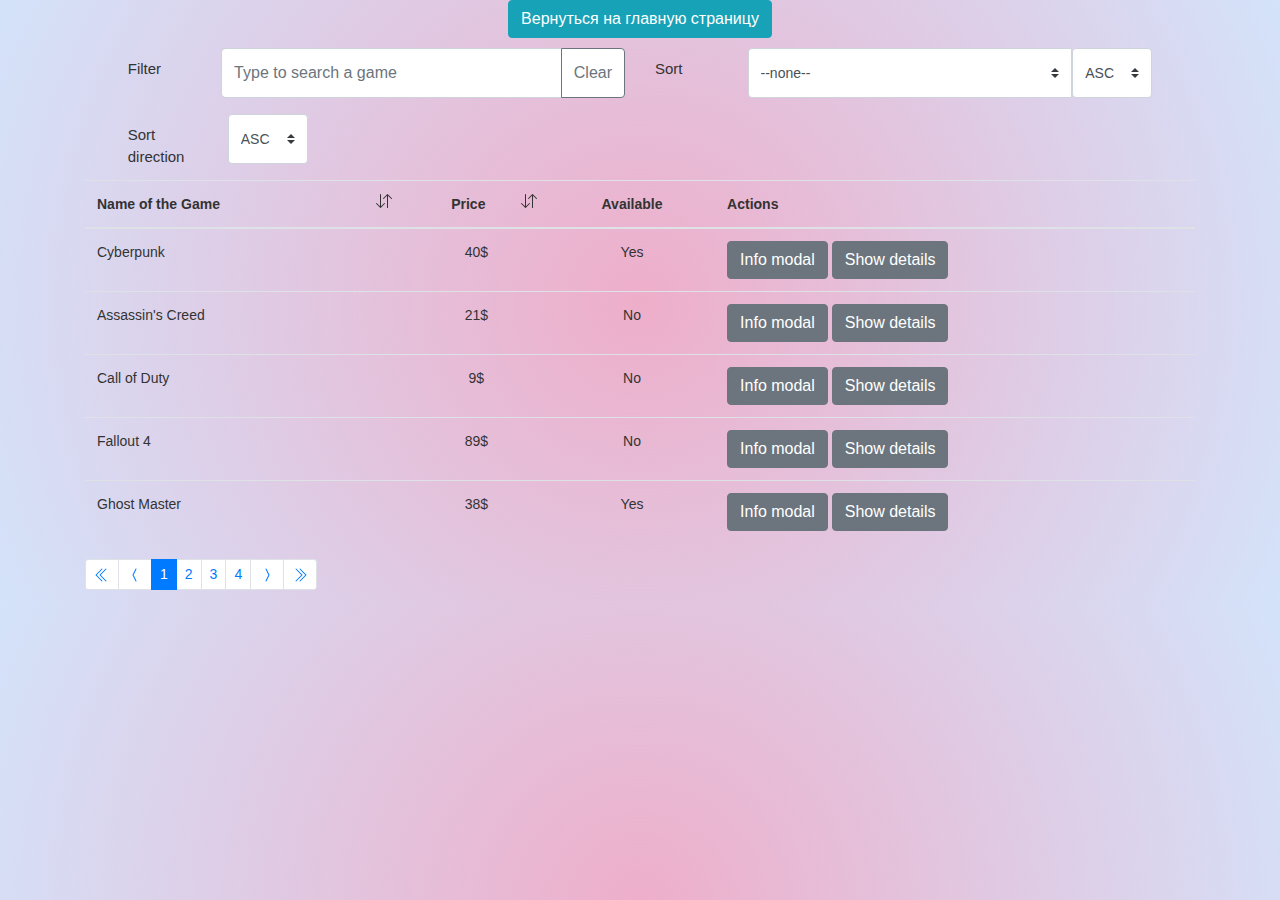
==== search.html @ 6850df5f "commit" ====
<!DOCTYPE html>
<html>
<head>
	<title>3</title>
	 <link rel="stylesheet" href="https://maxcdn.bootstrapcdn.com/bootstrap/4.1.0/css/bootstrap.min.css">
  	<script src="https://ajax.googleapis.com/ajax/libs/jquery/3.3.1/jquery.min.js"></script>
  	<script src="https://cdnjs.cloudflare.com/ajax/libs/popper.js/1.14.0/umd/popper.min.js"></script>
  	<script src="https://maxcdn.bootstrapcdn.com/bootstrap/4.1.0/js/bootstrap.min.js"></script>
  	<style>
  		body {
  			font-family: 'PT Sans', sans-serif;
  font-size: 14px;
  color: #333;
  line-height: 22px;
  margin:0;
  background: rgb(238,174,202);
background: radial-gradient(circle, rgba(238,174,202,1) 0%, rgba(89,148,235,0.26404065043986347) 100%);

  		}
  		.btn-outline-secondary {
  			background-color: white;
  		}
  		.top-col {
  			display: flex;
  			gap:60px;

  		}
  		.container-fluid {
  			margin-top: 10px;
  			width:95%;
  		}
  		.text-top {
  			padding-top: 10px;
  			font-size: 15px;
  			width:40px;
  		}
  		.mb-3 {
  		
  			height: 50px;
  		}
  		.custom-select {
  			height: 50px;
  		}
  		.ascend {
  			background-color: white;
  		}
  		.table {
  			vertical-align: middle;
  		}
  		.text-table {
  			text-align: center;
  		}
  		
  		.th-row{
  			display: flex;
  		}
  		.favicon {
  			width:10%;
  			height: 100%;
  			text-align: right;
  		}
  		.table-span {
  			width:90%;
  			height: 100%;
  		}
  		.bi-arrow-down-up {
  			float: right;
  		}
  		.bi {
  			vertical-align: middle;
  		}
  		.return {
			width:100%;
			text-align: center;
		}
		a {
			text-decoration: none;
			color:white;
		}
  	</style>	
</head>
<body>
	<div class="return"><button type="button" class="btn btn-info"><a href="index.html">Вернуться на главную страницу</a></button></div>
	<div class="container">
<div class="container-fluid">
  <div class="row top-container">
    <div class="col top-col">
    	
    	<div class="text-top">Filter</div>
    	<div class="input-group mb-3">
		<input type="text" class="form-control" placeholder="Type to search a game" aria-label="" aria-describedby="button-addon2">
 		<div class="input-group-append">
   		<button class="btn btn-outline-secondary" type="button" id="button-addon2">Clear</button>
  		</div>
	
	</div>
	</div>
    <div class="col top-col">
    	<div class="text-top">Sort</div>
    	<div class="input-group mb-3">

  		<select class="custom-select " id="inputGroupSelect01">
    	<option selected>--none--</option>
    	<option value="1">One</option>
    	<option value="2">Two</option>
    	<option value="3">Three</option>
 		</select>
 		<div class="input-group mb-3 " style="width:80px; ">
 		 <select class="custom-select ascend" id="inputGroupSelect02" >
  		<option selected >ASC</option>
   	 	<option value="1">One</option>
  	  	<option value="2">Two</option>
   		<option value="3">Three</option>
  		</select>
		</div>
		</div>
		
    </div>
    <div class="w-100"></div>
    <div class="col top-col">
    	<div class="text-top">Sort direction</div>
    	<div class="input-group mb-3 " style="width:80px; ">
 		 <select class="custom-select " id="inputGroupSelect02" >
  		<option selected >ASC</option>
   	 	<option value="1">DSC</option>
  	  	
  		</select>
		</div>

    </div>
    


    </div>
  </div>
  <table class="table ">
  	<thead>
  		<tr>
  			<th >Name of the Game <svg xmlns="http://www.w3.org/2000/svg" width="16" height="16" fill="currentColor" class="bi bi-arrow-down-up" viewBox="0 0 16 16">
  <path fill-rule="evenodd" d="M11.5 15a.5.5 0 0 0 .5-.5V2.707l3.146 3.147a.5.5 0 0 0 .708-.708l-4-4a.5.5 0 0 0-.708 0l-4 4a.5.5 0 1 0 .708.708L11 2.707V14.5a.5.5 0 0 0 .5.5zm-7-14a.5.5 0 0 1 .5.5v11.793l3.146-3.147a.5.5 0 0 1 .708.708l-4 4a.5.5 0 0 1-.708 0l-4-4a.5.5 0 0 1 .708-.708L4 13.293V1.5a.5.5 0 0 1 .5-.5z"/>
</svg></th>	
  			<th class="text-table ">Price 
<svg xmlns="http://www.w3.org/2000/svg" width="16" height="16" fill="currentColor" class="bi bi-arrow-down-up" viewBox="0 0 16 16">
  <path fill-rule="evenodd" d="M11.5 15a.5.5 0 0 0 .5-.5V2.707l3.146 3.147a.5.5 0 0 0 .708-.708l-4-4a.5.5 0 0 0-.708 0l-4 4a.5.5 0 1 0 .708.708L11 2.707V14.5a.5.5 0 0 0 .5.5zm-7-14a.5.5 0 0 1 .5.5v11.793l3.146-3.147a.5.5 0 0 1 .708.708l-4 4a.5.5 0 0 1-.708 0l-4-4a.5.5 0 0 1 .708-.708L4 13.293V1.5a.5.5 0 0 1 .5-.5z"/>
</svg>
  			</th>	
  			<th class="text-table">Available</th>	
  			<th>Actions</th>	
  		</tr>
  	</thead>
  	<tr>
  		<td>Cyberpunk</td>
  		<td class="text-table">40$</td>
  		<td class="text-table">Yes</td>
  		<td><button type="button" class="btn btn-secondary">Info modal</button> <button type="button" class="btn btn-secondary">Show details</button></td>
  	</tr>
	<tr>
  		<td>Assassin's Creed</td>
  		<td class="text-table">21$</td>
  		<td class="text-table">No</td>
  		<td><button type="button" class="btn btn-secondary">Info modal</button> <button type="button" class="btn btn-secondary">Show details</button></td>
  	</tr>
  	<tr >
  		<td>Call of Duty</td>
  		<td class="text-table">9$</td>
  		<td class="text-table">No</td>
  		<td><button type="button" class="btn btn-secondary">Info modal</button> <button type="button" class="btn btn-secondary">Show details</button></td>
  	</tr>
  	<tr>
  		<td>Fallout 4</td>
  		<td class="text-table">89$</td>
  		<td class="text-table">No</td>
  		<td><button type="button" class="btn btn-secondary">Info modal</button> <button type="button" class="btn btn-secondary">Show details</button></td>
  	</tr>
  	<tr>
  		<td>Ghost Master</td>
  		<td class="text-table">38$</td>
  		<td class="text-table">Yes</td>
  		<td><button type="button" class="btn btn-secondary">Info modal</button> <button type="button" class="btn btn-secondary">Show details</button></td>
  	</tr>
  </table>
  <div>
  	
<ul class="pagination pagination-sm">
	<li class="page-item"><a class="page-link" href="#"> <svg xmlns="http://www.w3.org/2000/svg" width="16" height="16" fill="currentColor" class="bi bi-chevron-double-left" viewBox="0 0 16 16">
  <path fill-rule="evenodd" d="M8.354 1.646a.5.5 0 0 1 0 .708L2.707 8l5.647 5.646a.5.5 0 0 1-.708.708l-6-6a.5.5 0 0 1 0-.708l6-6a.5.5 0 0 1 .708 0z"/>
  <path fill-rule="evenodd" d="M12.354 1.646a.5.5 0 0 1 0 .708L6.707 8l5.647 5.646a.5.5 0 0 1-.708.708l-6-6a.5.5 0 0 1 0-.708l6-6a.5.5 0 0 1 .708 0z"/>
</svg></a></li>
	<li class="page-item"><a class="page-link" href="#"><svg xmlns="http://www.w3.org/2000/svg" width="16" height="16" fill="currentColor" class="bi bi-chevron-compact-left" viewBox="0 0 16 16">
  <path fill-rule="evenodd" d="M9.224 1.553a.5.5 0 0 1 .223.67L6.56 8l2.888 5.776a.5.5 0 1 1-.894.448l-3-6a.5.5 0 0 1 0-.448l3-6a.5.5 0 0 1 .67-.223z"/>
</svg></a></li>
    <li class="page-item active"><a class="page-link" href="#">1</a></li>
    <li class="page-item"><a class="page-link" href="#">2</a></li>
    <li class="page-item"><a class="page-link" href="#">3</a></li>
  <li class="page-item"><a class="page-link" href="#">4</a></li>
  <li class="page-item"><a class="page-link" href="#"><svg xmlns="http://www.w3.org/2000/svg" width="16" height="16" fill="currentColor" class="bi bi-chevron-compact-right" viewBox="0 0 16 16">
  <path fill-rule="evenodd" d="M6.776 1.553a.5.5 0 0 1 .671.223l3 6a.5.5 0 0 1 0 .448l-3 6a.5.5 0 1 1-.894-.448L9.44 8 6.553 2.224a.5.5 0 0 1 .223-.671z"/>
</svg></a></li>
  <li class="page-item"><a class="page-link" href="#"><svg xmlns="http://www.w3.org/2000/svg" width="16" height="16" fill="currentColor" class="bi bi-chevron-double-right" viewBox="0 0 16 16">
  <path fill-rule="evenodd" d="M3.646 1.646a.5.5 0 0 1 .708 0l6 6a.5.5 0 0 1 0 .708l-6 6a.5.5 0 0 1-.708-.708L9.293 8 3.646 2.354a.5.5 0 0 1 0-.708z"/>
  <path fill-rule="evenodd" d="M7.646 1.646a.5.5 0 0 1 .708 0l6 6a.5.5 0 0 1 0 .708l-6 6a.5.5 0 0 1-.708-.708L13.293 8 7.646 2.354a.5.5 0 0 1 0-.708z"/>
</svg></a></li>
  </ul>

  </div>
</div>
</body>
</html>
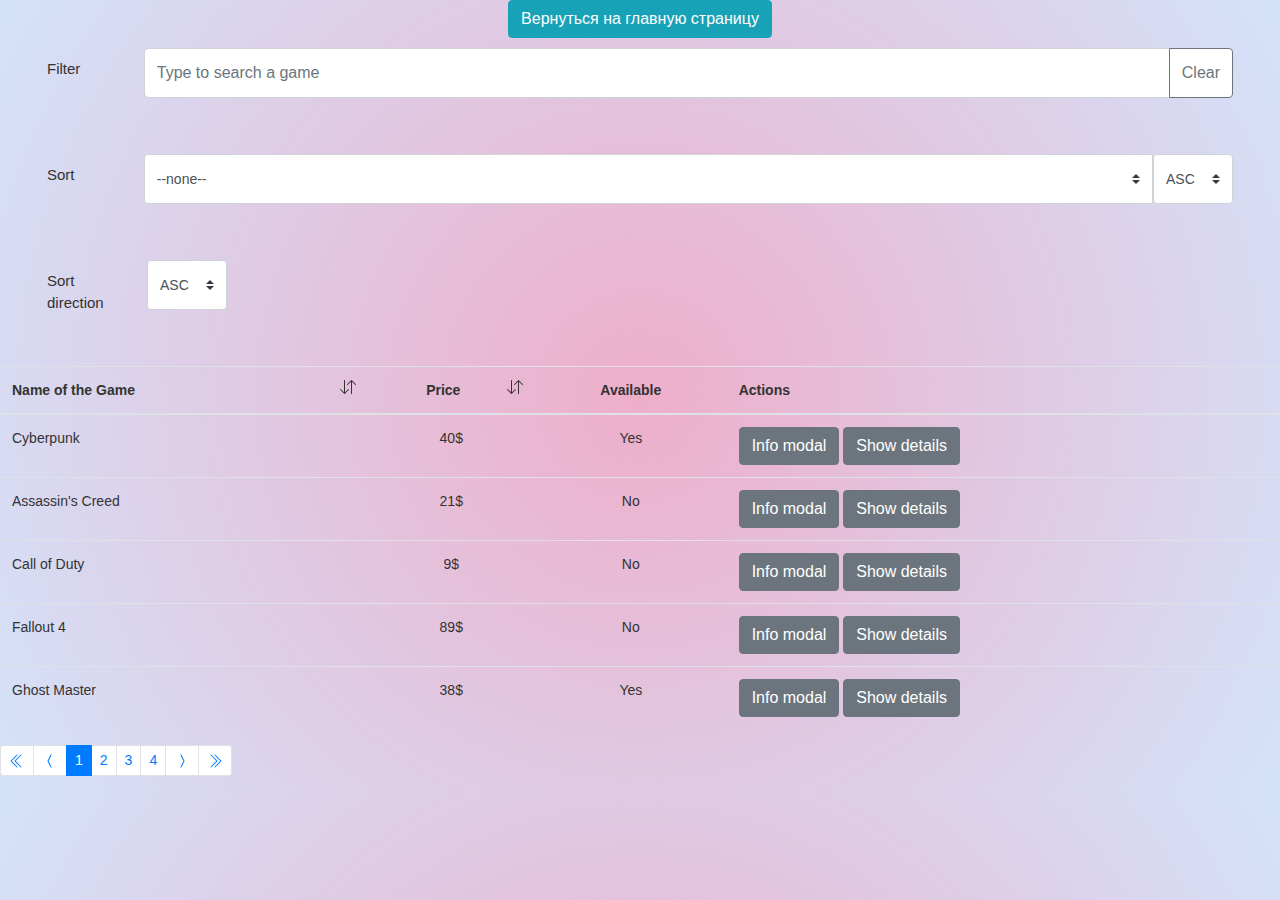
==== commit 11cd8370: "Add files via upload" ====
--- a/search.html
+++ b/search.html
@@ -6,6 +6,7 @@
   	<script src="https://ajax.googleapis.com/ajax/libs/jquery/3.3.1/jquery.min.js"></script>
   	<script src="https://cdnjs.cloudflare.com/ajax/libs/popper.js/1.14.0/umd/popper.min.js"></script>
   	<script src="https://maxcdn.bootstrapcdn.com/bootstrap/4.1.0/js/bootstrap.min.js"></script>
+    <meta name="viewport" content="width=width-device, initial-scale=1">
   	<style>
   		body {
   			font-family: 'PT Sans', sans-serif;
@@ -23,7 +24,7 @@
   		.top-col {
   			display: flex;
   			gap:60px;
-
+        margin-bottom: 40px;
   		}
   		.container-fluid {
   			margin-top: 10px;
@@ -81,10 +82,10 @@
 </head>
 <body>
 	<div class="return"><button type="button" class="btn btn-info"><a href="index.html">Вернуться на главную страницу</a></button></div>
-	<div class="container">
+
 <div class="container-fluid">
   <div class="row top-container">
-    <div class="col top-col">
+    <div class="col-12 col-md-12 top-col">
     	
     	<div class="text-top">Filter</div>
     	<div class="input-group mb-3">
@@ -203,6 +204,5 @@
   </ul>
 
   </div>
-</div>
 </body>
 </html>